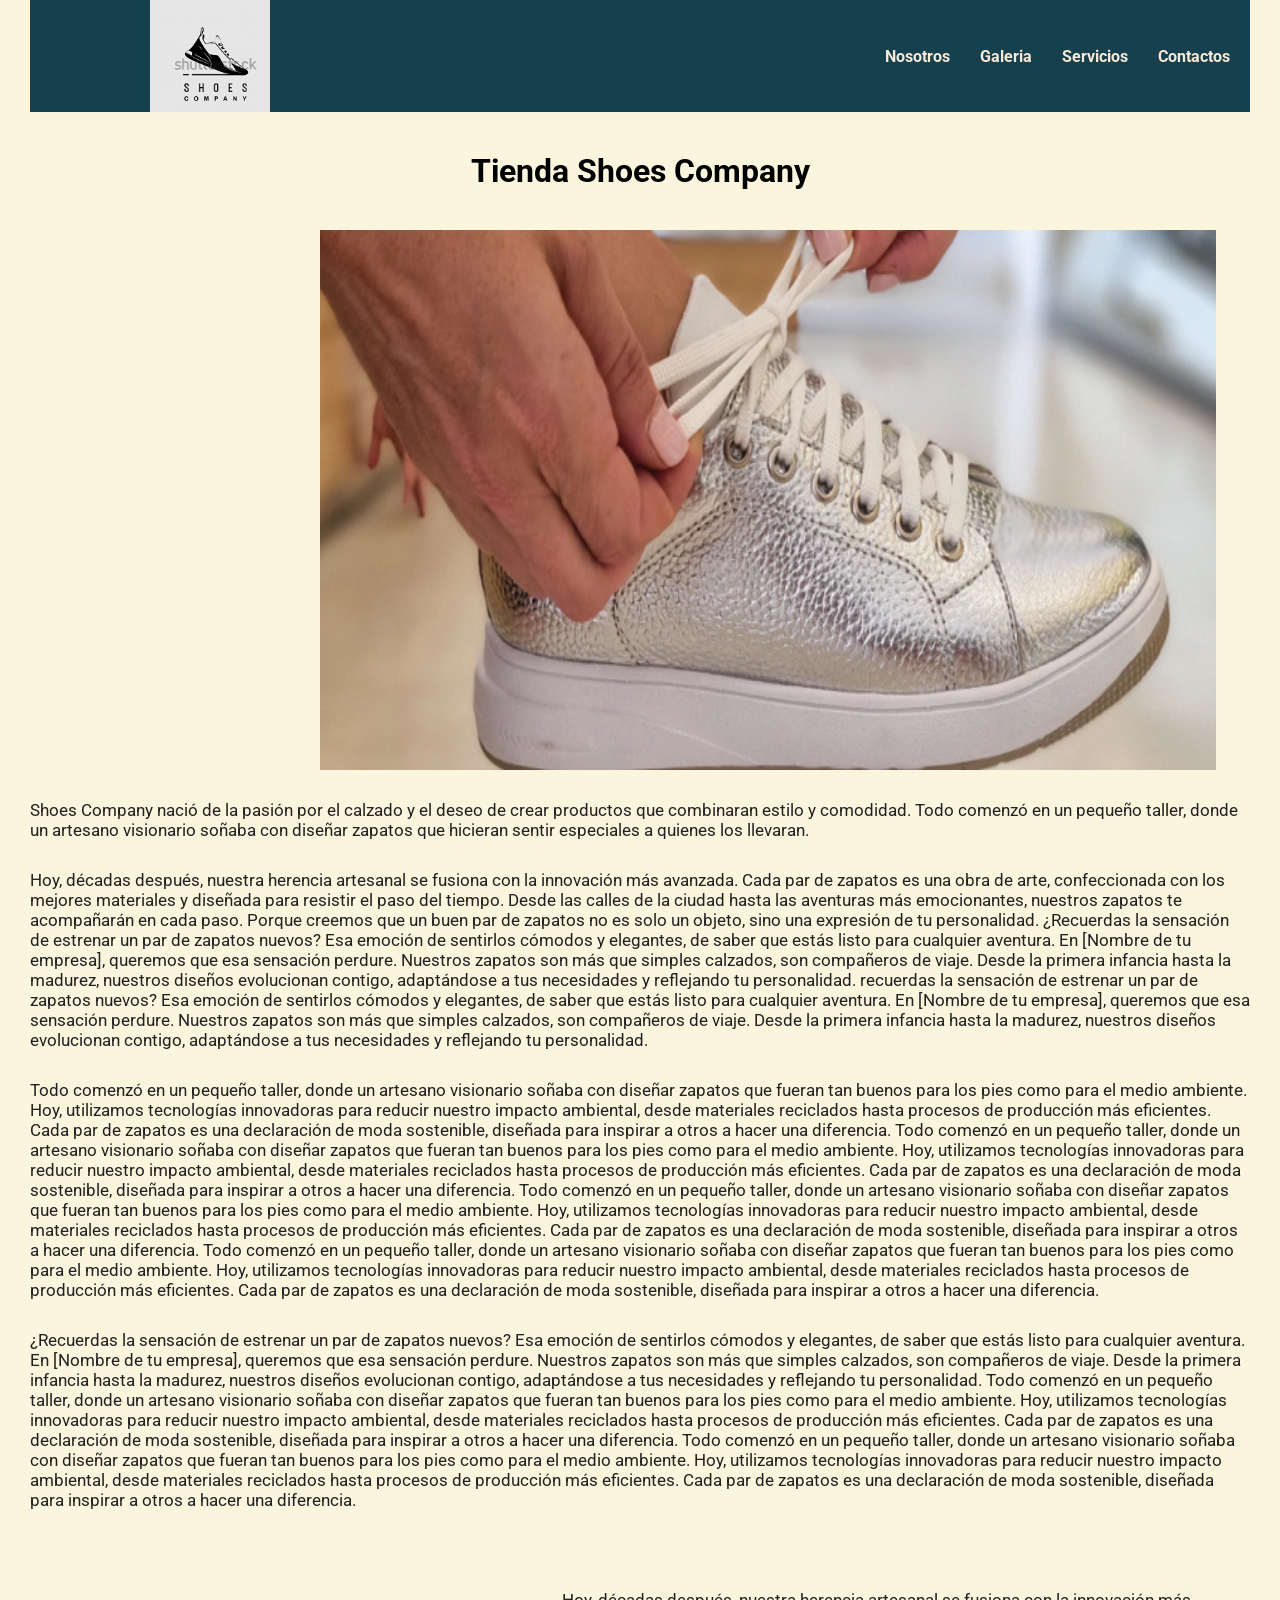
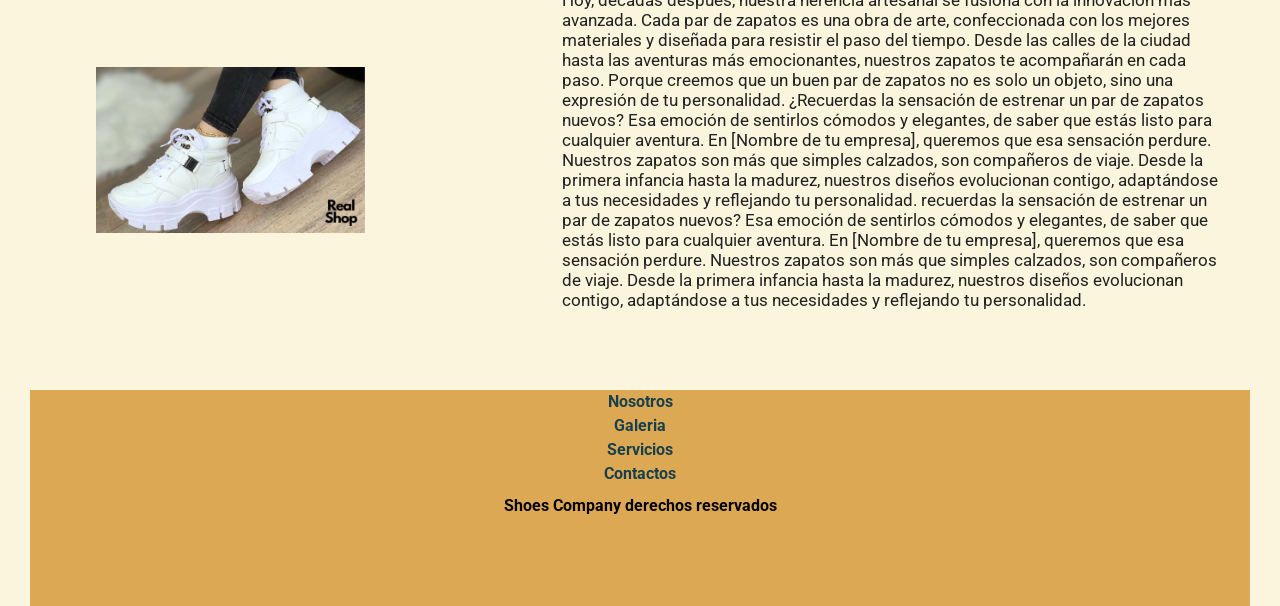
==== index.html @ 7ca97a40 "actualizo actualizo carpetas" ====
<html lang="en">
<head>
    <meta charset="UTF-8">
    <meta name="viewport" content="width=device-width, initial-scale=1.0">
    <title>Shoes Company</title>
    <link rel="stylesheet" href="./css/style.css">
    <link rel="preconnect" href="https://fonts.googleapis.com">
<link rel="preconnect" href="https://fonts.gstatic.com" crossorigin>
<link href="https://fonts.googleapis.com/css2?family=Roboto:ital,wght@0,100..900;1,100..900&display=swap" rel="stylesheet">
</head>
<body>
    <!-- Este es un nuevo Header con una barra de navegacion nueva -->
    <header> 
        <img class="logo" src="./img/logo.png" alt="Logo pagina" />
        <nav>
          <ul>
            <li><a href="./html/nosotros.html">Nosotros</a></li>
            <li><a href="./html/galeria.html">Galeria</a></li> 
            <li><a href="./html/servicios.html">Servicios</a></li>
            <li><a href="./html/contacto.html">Contactos</a></li>
          </ul>
        </nav>
      </header>
         
    </header>

    
    <main>
        <h1>Tienda Shoes Company</h1>
        <div>
            <img src="img/image-home-1.png" alt="">
          </div>
        <p class="texto-contenido">Shoes Company  nació de la pasión por el calzado y el deseo de crear productos que combinaran estilo y comodidad. Todo comenzó en un pequeño taller, donde un artesano visionario soñaba con diseñar zapatos que hicieran sentir especiales a quienes los llevaran.</p>

            

        <p class="texto-contenido">Hoy, décadas después, nuestra herencia artesanal se fusiona con la innovación más avanzada. Cada par de zapatos es una obra de arte, confeccionada con los mejores materiales y diseñada para resistir el paso del tiempo. Desde las calles de la ciudad hasta las aventuras más emocionantes, nuestros zapatos te acompañarán en cada paso. Porque creemos que un buen par de zapatos no es solo un objeto, sino una expresión de tu personalidad. 
        ¿Recuerdas la sensación de estrenar un par de zapatos nuevos? Esa emoción de sentirlos cómodos y elegantes, de saber que estás listo para cualquier aventura. En [Nombre de tu empresa], queremos que esa sensación perdure. Nuestros zapatos son más que simples calzados, son compañeros de viaje. Desde la primera infancia hasta la madurez, nuestros diseños evolucionan contigo, adaptándose a tus necesidades y reflejando tu personalidad. recuerdas la sensación de estrenar un par de zapatos nuevos? Esa emoción de sentirlos cómodos y elegantes, de saber que estás listo para cualquier aventura. En [Nombre de tu empresa], queremos que esa sensación perdure. Nuestros zapatos son más que simples calzados, son compañeros de viaje. Desde la primera infancia hasta la madurez, nuestros diseños evolucionan contigo, adaptándose a tus necesidades y reflejando tu personalidad. </p>

            
            

        <p class="texto-contenido">Todo comenzó en un pequeño taller, donde un artesano visionario soñaba con diseñar zapatos que fueran tan buenos para los pies como para el medio ambiente. Hoy, utilizamos tecnologías innovadoras para reducir nuestro impacto ambiental, desde materiales reciclados hasta procesos de producción más eficientes. Cada par de zapatos es una declaración de moda sostenible, diseñada para inspirar a otros a hacer una diferencia. 
            Todo comenzó en un pequeño taller, donde un artesano visionario soñaba con diseñar zapatos que fueran tan buenos para los pies como para el medio ambiente. Hoy, utilizamos tecnologías innovadoras para reducir nuestro impacto ambiental, desde materiales reciclados hasta procesos de producción más eficientes. Cada par de zapatos es una declaración de moda sostenible, diseñada para inspirar a otros a hacer una diferencia.
            Todo comenzó en un pequeño taller, donde un artesano visionario soñaba con diseñar zapatos que fueran tan buenos para los pies como para el medio ambiente. Hoy, utilizamos tecnologías innovadoras para reducir nuestro impacto ambiental, desde materiales reciclados hasta procesos de producción más eficientes. Cada par de zapatos es una declaración de moda sostenible, diseñada para inspirar a otros a hacer una diferencia.
            Todo comenzó en un pequeño taller, donde un artesano visionario soñaba con diseñar zapatos que fueran tan buenos para los pies como para el medio ambiente. Hoy, utilizamos tecnologías innovadoras para reducir nuestro impacto ambiental, desde materiales reciclados hasta procesos de producción más eficientes. Cada par de zapatos es una declaración de moda sostenible, diseñada para inspirar a otros a hacer una diferencia. </p>

        <p class="texto-contenido"> ¿Recuerdas la sensación de estrenar un par de zapatos nuevos? Esa emoción de sentirlos cómodos y elegantes, de saber que estás listo para cualquier aventura. En [Nombre de tu empresa], queremos que esa sensación perdure. Nuestros zapatos son más que simples calzados, son compañeros de viaje. Desde la primera infancia hasta la madurez, nuestros diseños evolucionan contigo, adaptándose a tus necesidades y reflejando tu personalidad. 
            Todo comenzó en un pequeño taller, donde un artesano visionario soñaba con diseñar zapatos que fueran tan buenos para los pies como para el medio ambiente. Hoy, utilizamos tecnologías innovadoras para reducir nuestro impacto ambiental, desde materiales reciclados hasta procesos de producción más eficientes. Cada par de zapatos es una declaración de moda sostenible, diseñada para inspirar a otros a hacer una diferencia.
            Todo comenzó en un pequeño taller, donde un artesano visionario soñaba con diseñar zapatos que fueran tan buenos para los pies como para el medio ambiente. Hoy, utilizamos tecnologías innovadoras para reducir nuestro impacto ambiental, desde materiales reciclados hasta procesos de producción más eficientes. Cada par de zapatos es una declaración de moda sostenible, diseñada para inspirar a otros a hacer una diferencia.
           

        </p>
       
    
    </main>
    <section class="container">
        <div class="imagen-section">
            <img src="/entrega 2/img/imagen-ome2.png" alt="zapas" srcset="">
           
        </div>
        <div class="contenido"><p class="texto-contenido">Hoy, décadas después, nuestra herencia artesanal se fusiona con la innovación más avanzada. Cada par de zapatos es una obra de arte, confeccionada con los mejores materiales y diseñada para resistir el paso del tiempo. Desde las calles de la ciudad hasta las aventuras más emocionantes, nuestros zapatos te acompañarán en cada paso. Porque creemos que un buen par de zapatos no es solo un objeto, sino una expresión de tu personalidad. 
            ¿Recuerdas la sensación de estrenar un par de zapatos nuevos? Esa emoción de sentirlos cómodos y elegantes, de saber que estás listo para cualquier aventura. En [Nombre de tu empresa], queremos que esa sensación perdure. Nuestros zapatos son más que simples calzados, son compañeros de viaje. Desde la primera infancia hasta la madurez, nuestros diseños evolucionan contigo, adaptándose a tus necesidades y reflejando tu personalidad. recuerdas la sensación de estrenar un par de zapatos nuevos? Esa emoción de sentirlos cómodos y elegantes, de saber que estás listo para cualquier aventura. En [Nombre de tu empresa], queremos que esa sensación perdure. Nuestros zapatos son más que simples calzados, son compañeros de viaje. Desde la primera infancia hasta la madurez, nuestros diseños evolucionan contigo, adaptándose a tus necesidades y reflejando tu personalidad. </p>
            </div>
               
    </section>

    <footer> <!-- se mejora el footer -->
        <ul>
            <li><a href="./html/nosotros.html">Nosotros</a></li>
            <li><a href="./html/galeria.html">Galeria</a></li> 
            <li><a href="./html/servicios.html">Servicios</a></li>
            <li><a href="./html/contacto.html">Contactos</a></li>
          </ul>
          <span> Shoes Company derechos reservados</span>
    </footer>
</body>

</html>
---- css/style.css ----
/* aca iniciamos con el reset */
* {
  margin: 0;
  padding: 0;
  box-sizing: border-box;
  font-family: "Roboto", serif; /* font family declarada para todo el proyecto*/
}

/* los estilos del header */

header {
  background-color: #16404d;
  display: flex;
  justify-content: space-between;
  align-items: center;
  padding-right: 20px;
  margin: 0px 30px;
}

.logo {
  margin-left: 10%;
  width: 10%;
}

.logo2 {
  margin-left: 10%;
  width: 15%;
}
header nav ul {
  color: whitesmoke;
  list-style: none;
  display: flex;
  gap: 30px;
}

a {
  color: antiquewhite;
  text-decoration: none;
  font-weight: bold;
}

a:hover {
  /* aplico pseudo clase que cambie el estado de la etiqueta*/
  color: #a6cdc6;
  text-decoration: underline;
}

/* los estilos del body */
body {
  background-color: #fbf5dd;
  height: 60%;
}

h1 {
  text-align: center;
  margin-top: 40px;
  margin-bottom: 40px;
}

h2 {
  padding: 30px;
}

.texto-contenido {
  font-size: 17px;
  color: #212121;
  font-family: "Roboto", serif;
  margin: 30px 30px; /* aplicamos un margin para alinear el texto */
}

.container {
  /* aplique flex box para situar la imagen al lado del texto */
  display: flex;
  align-items: center;
  justify-content: space-between;
  flex-wrap: wrap;
}

.imagen-section {
  width: 30%;
}

.imagen-section img {
  max-width: 100%;
  height: auto;
}

.contenido {
  width: 60%;
  padding: 20px;
}

/* mq para el index */
@media (min-width: 520px) {
  .container {
    flex-direction: column;
  }
  .body {
    display: flex;
    justify-content: center;
    align-items: center;
  }
}

@media (min-width: 728px) {
  .container {
    flex-direction: row;
  }
}

@media (min-width: 1024px) {
  .container {
    flex-direction: row;
  }
}

/* flex para el formulario de contacto */

form {
  display: flex;
  flex-direction: column;
  max-width: 900px;
  margin: 0 auto;
  padding: 20px;
  border: 1px solid #ccc;
  border-radius: 5px;
}

/* estilos de la galeria con Grid */
.contenedor-grid {
  width: 100%;
  margin: auto;
  justify-content: center;
}

img {
  width: 70%;
  height: 100%;
}

.calzado-columna {
  margin: 5px;
}

.calzado .contenedor-grid {
  display: grid;
  justify-content: center;
}

@media (min-width: 520px) {
  .calzado .contenedor-grid {
    grid-template-columns: repeat(1, 1fr);
  }
}

@media (min-width: 728px) {
  .calzado .contenedor-grid {
    grid-template-columns: repeat(2, 1fr);
  }
}

@media (min-width: 1024px) {
  .calzado .contenedor-grid {
    grid-template-columns: repeat(3, 1fr);
  }
}
/* footer */
footer {
  background-color: #dda853;
  height: 40%;
  text-align: center;
  font-weight: bolder;
  margin: 30px;
}

li ul a {
  text-decoration: none;
}
img {
  margin-left: 25%;
}

.imagenes-galeria {
  margin-left: 0%;
}

footer ul {
  list-style: none;
  margin: 10px;
}

footer ul li a {
  color: #16404d;
  line-height: 1.5;
}
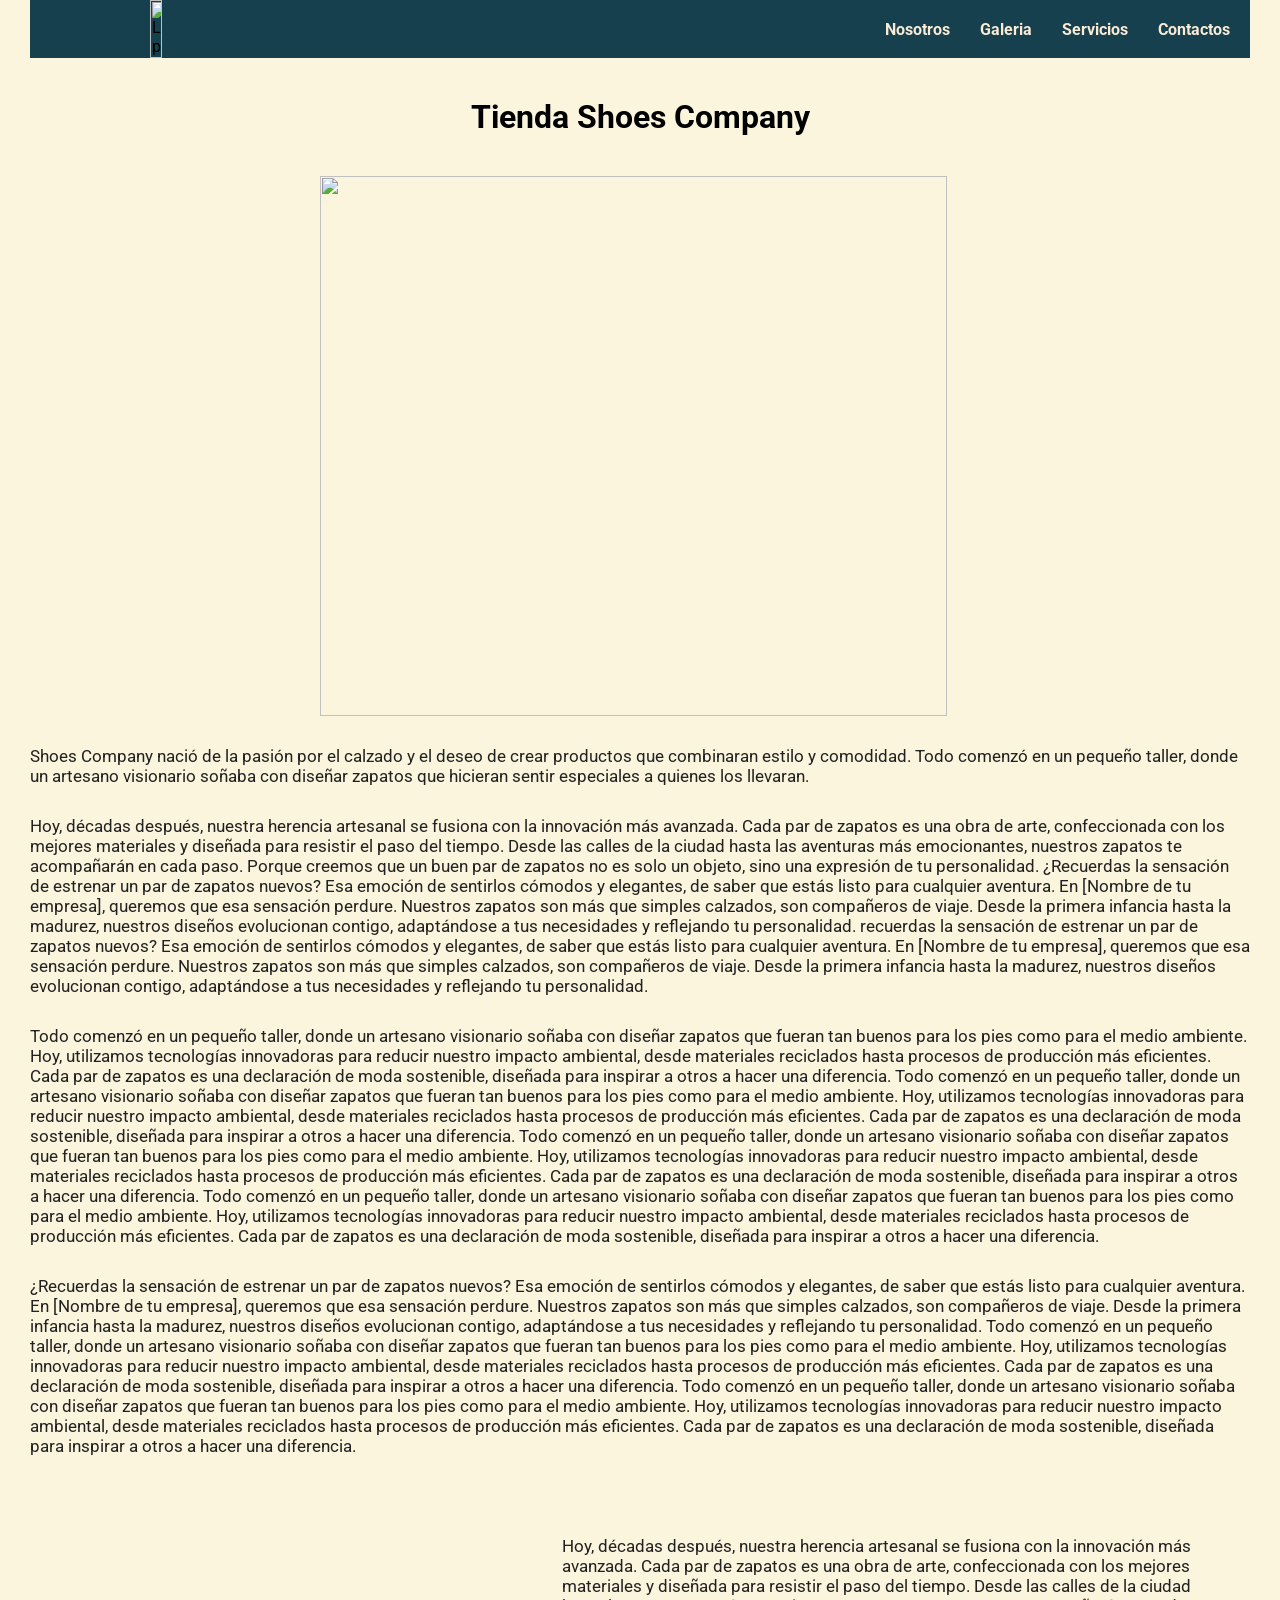
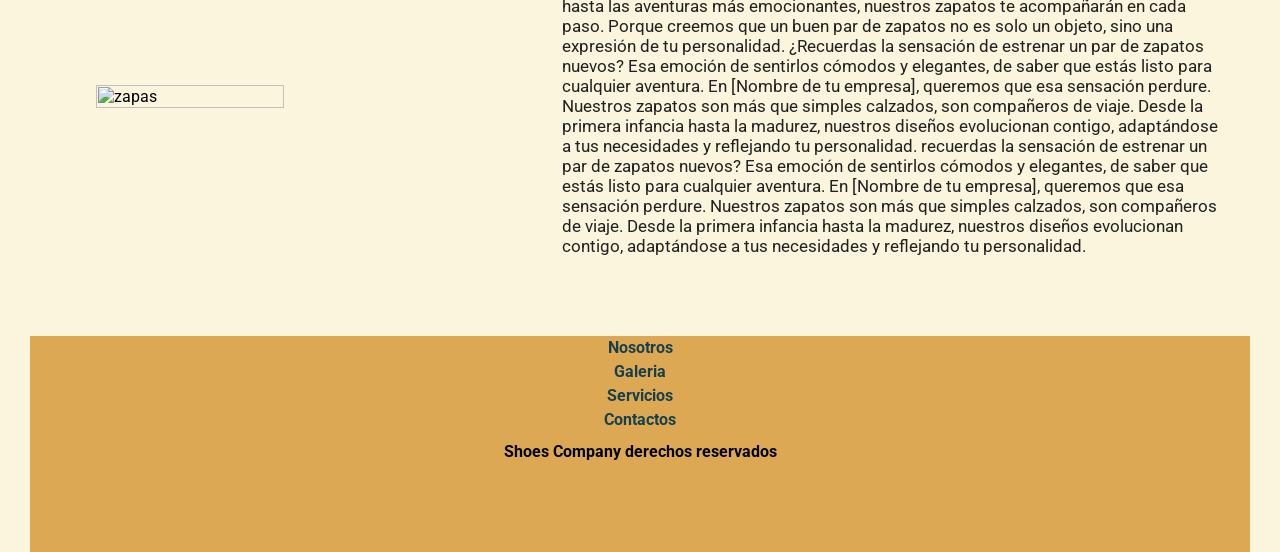
==== commit 8443a635: "nuevo cambio actualizo" ====
--- a/index.html
+++ b/index.html
@@ -11,7 +11,7 @@
 <body>
     <!-- Este es un nuevo Header con una barra de navegacion nueva -->
     <header> 
-        <img class="logo" src="./img/logo.png" alt="Logo pagina" />
+        <img class="logo" src="../Entrega2-Coder/img/logo.png" alt="Logo pagina" />
         <nav>
           <ul>
             <li><a href="./html/nosotros.html">Nosotros</a></li>
@@ -28,7 +28,7 @@
     <main>
         <h1>Tienda Shoes Company</h1>
         <div>
-            <img src="img/image-home-1.png" alt="">
+            <img src="../Entrega2-Coder/img/image-home-1.png" alt="">
           </div>
         <p class="texto-contenido">Shoes Company  nació de la pasión por el calzado y el deseo de crear productos que combinaran estilo y comodidad. Todo comenzó en un pequeño taller, donde un artesano visionario soñaba con diseñar zapatos que hicieran sentir especiales a quienes los llevaran.</p>
 
@@ -56,7 +56,7 @@
     </main>
     <section class="container">
         <div class="imagen-section">
-            <img src="/entrega 2/img/imagen-ome2.png" alt="zapas" srcset="">
+            <img src="../Entrega2-Coder/img/imagen-ome2.png" alt="zapas" srcset="">
            
         </div>
         <div class="contenido"><p class="texto-contenido">Hoy, décadas después, nuestra herencia artesanal se fusiona con la innovación más avanzada. Cada par de zapatos es una obra de arte, confeccionada con los mejores materiales y diseñada para resistir el paso del tiempo. Desde las calles de la ciudad hasta las aventuras más emocionantes, nuestros zapatos te acompañarán en cada paso. Porque creemos que un buen par de zapatos no es solo un objeto, sino una expresión de tu personalidad. 
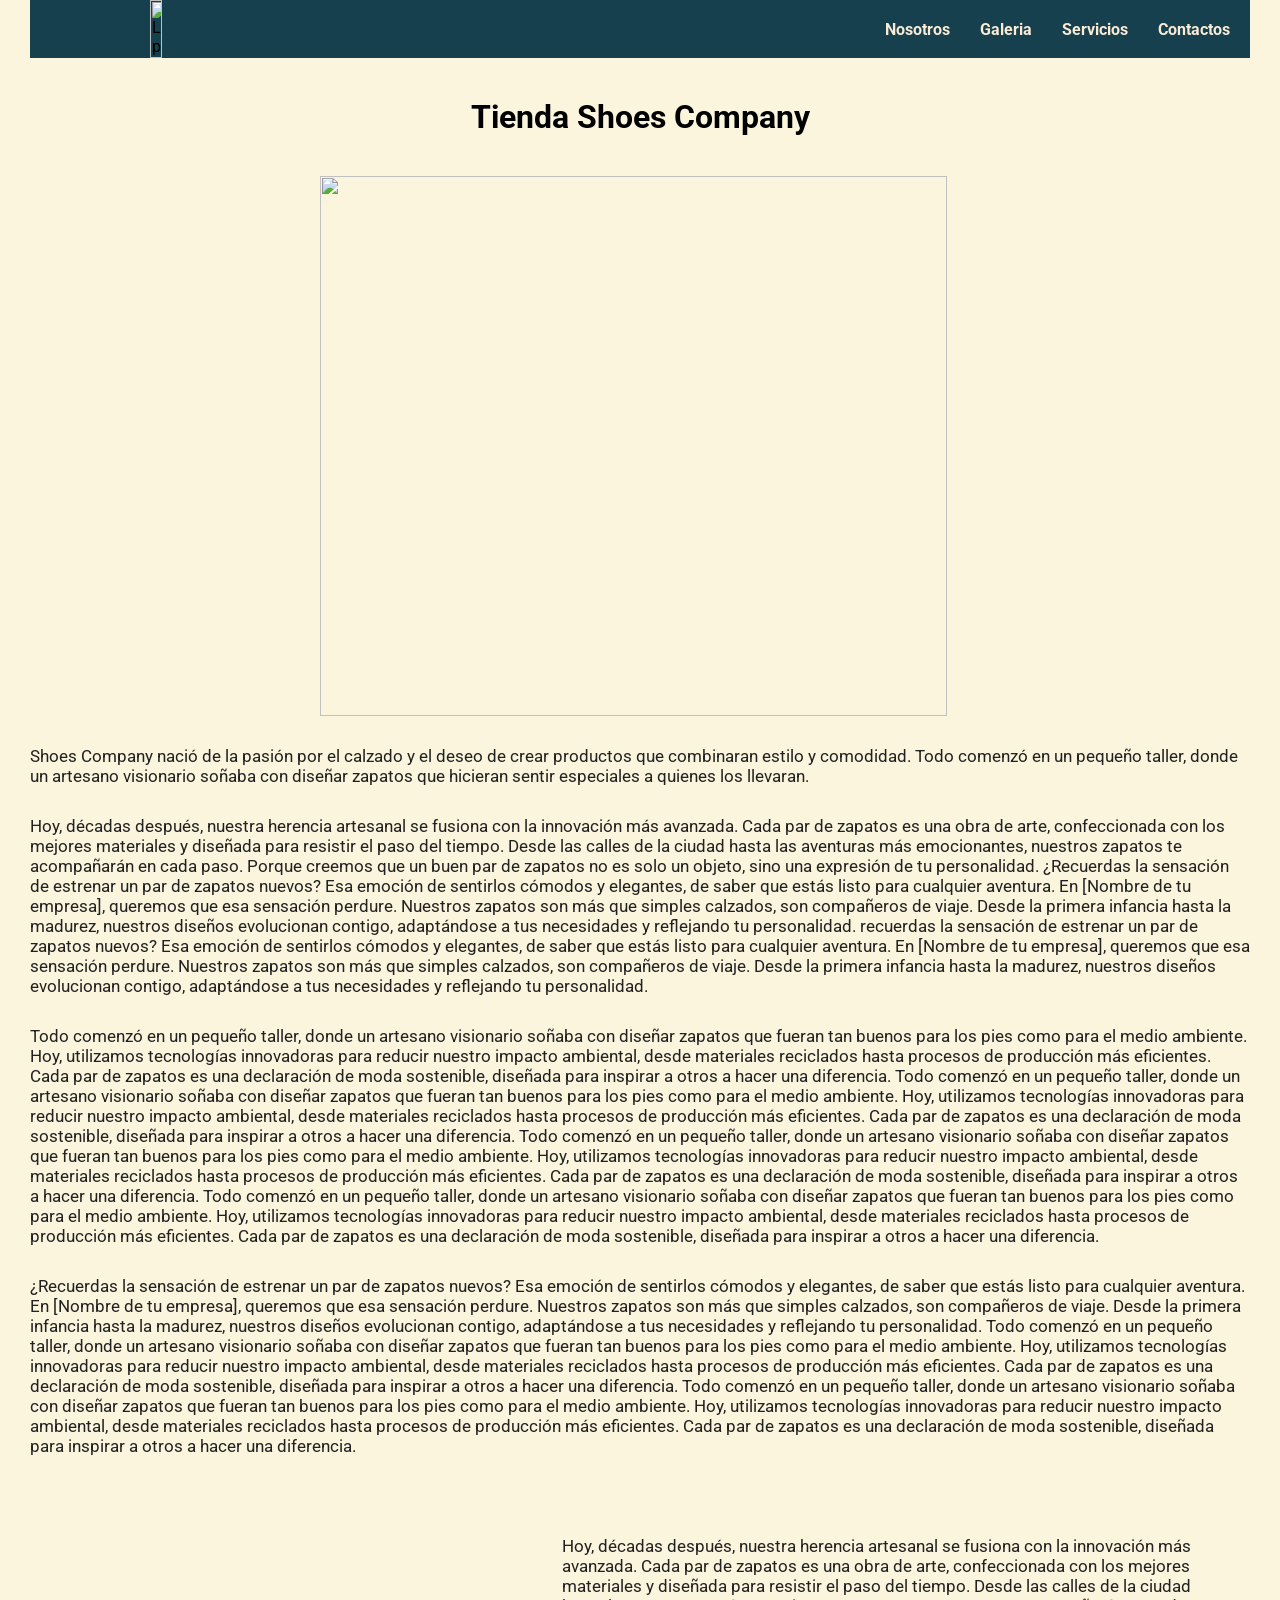
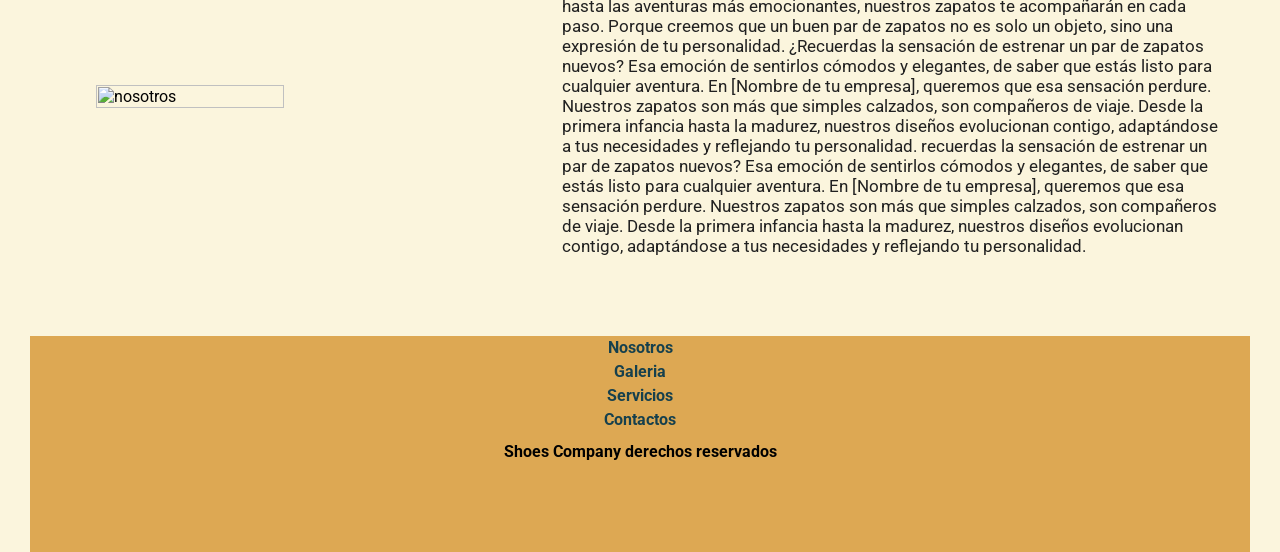
==== commit a4684549: "nuevo imagen para ver desde pages" ====
--- a/index.html
+++ b/index.html
@@ -56,7 +56,7 @@
     </main>
     <section class="container">
         <div class="imagen-section">
-            <img src="../Entrega2-Coder/img/imagen-ome2.png" alt="zapas" srcset="">
+            <img src="../Entrega2-Coder/img/imagen de pagina nosotros 1.png" alt="nosotros" srcset="">
            
         </div>
         <div class="contenido"><p class="texto-contenido">Hoy, décadas después, nuestra herencia artesanal se fusiona con la innovación más avanzada. Cada par de zapatos es una obra de arte, confeccionada con los mejores materiales y diseñada para resistir el paso del tiempo. Desde las calles de la ciudad hasta las aventuras más emocionantes, nuestros zapatos te acompañarán en cada paso. Porque creemos que un buen par de zapatos no es solo un objeto, sino una expresión de tu personalidad. 
--- a/css/style.css
+++ b/css/style.css
@@ -147,6 +147,7 @@
   justify-content: center;
 }
 
+/* Media Query para index */
 @media (min-width: 520px) {
   .calzado .contenedor-grid {
     grid-template-columns: repeat(1, 1fr);
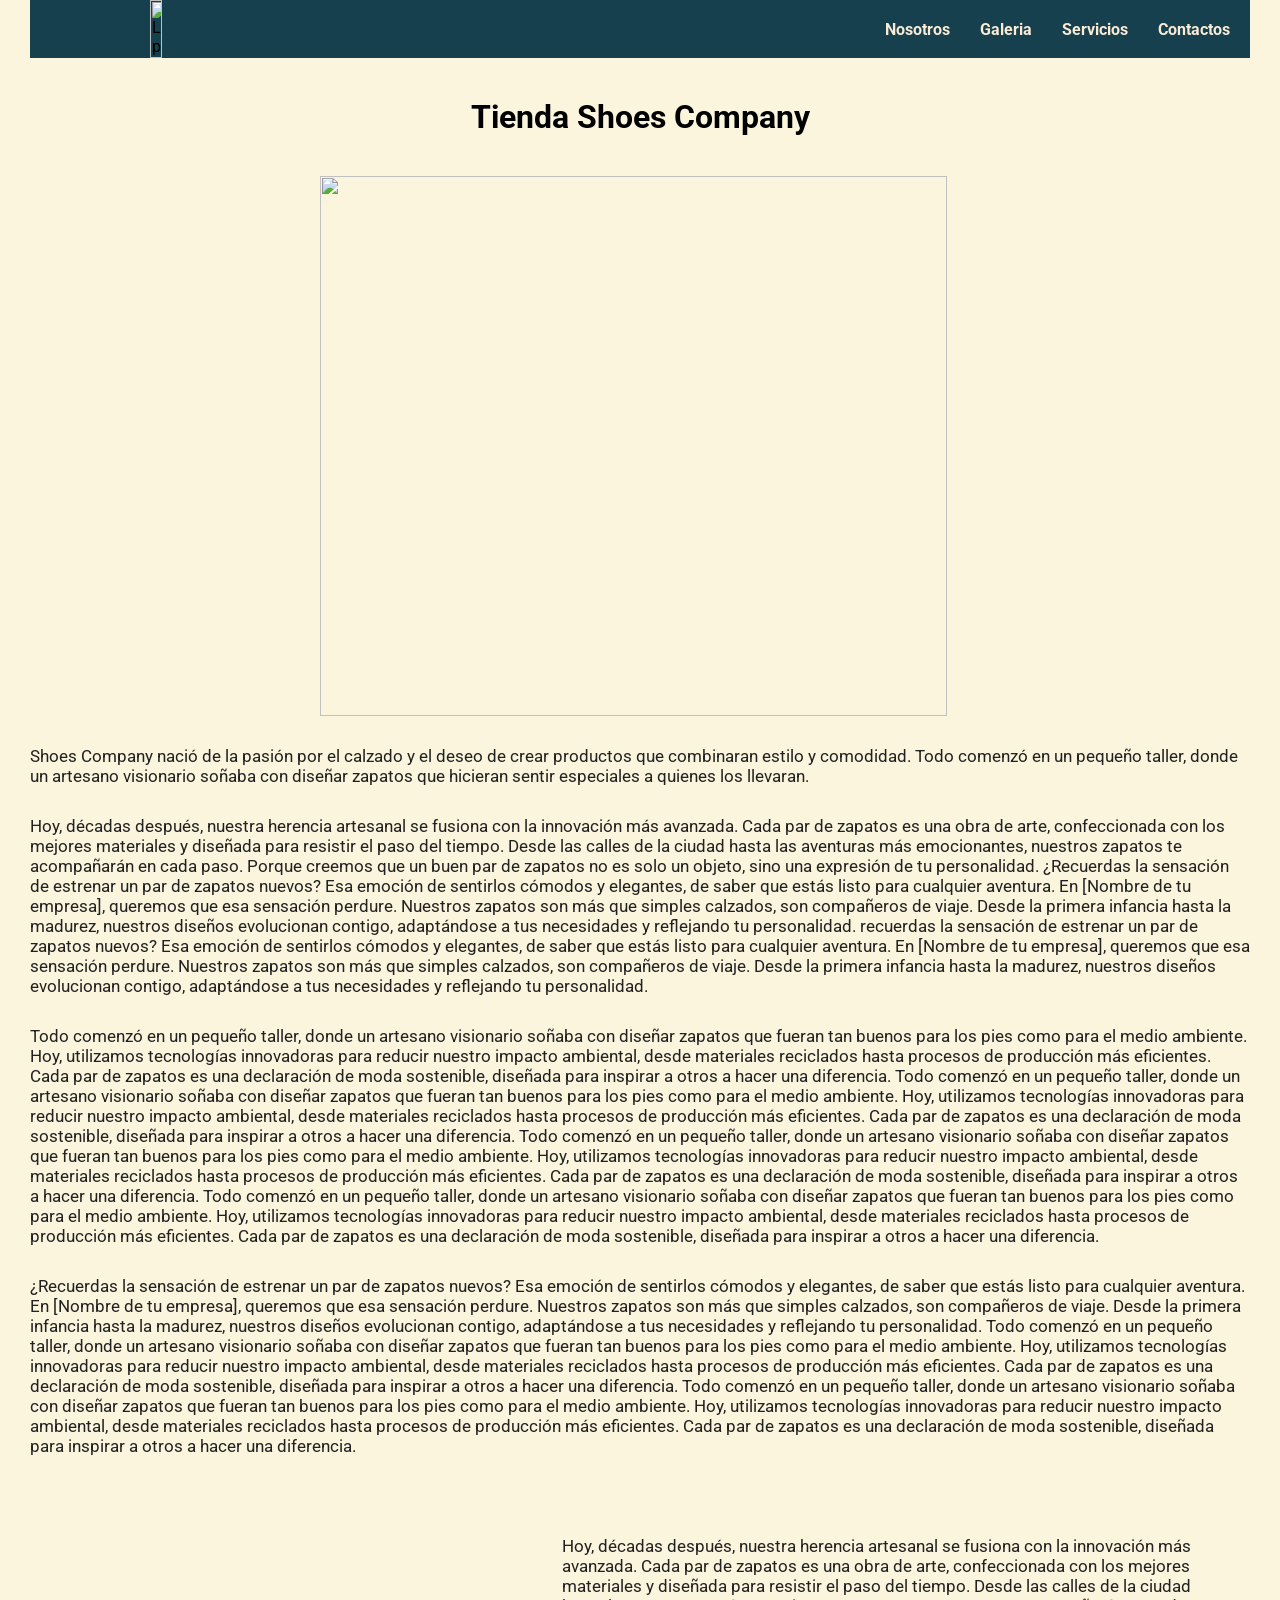
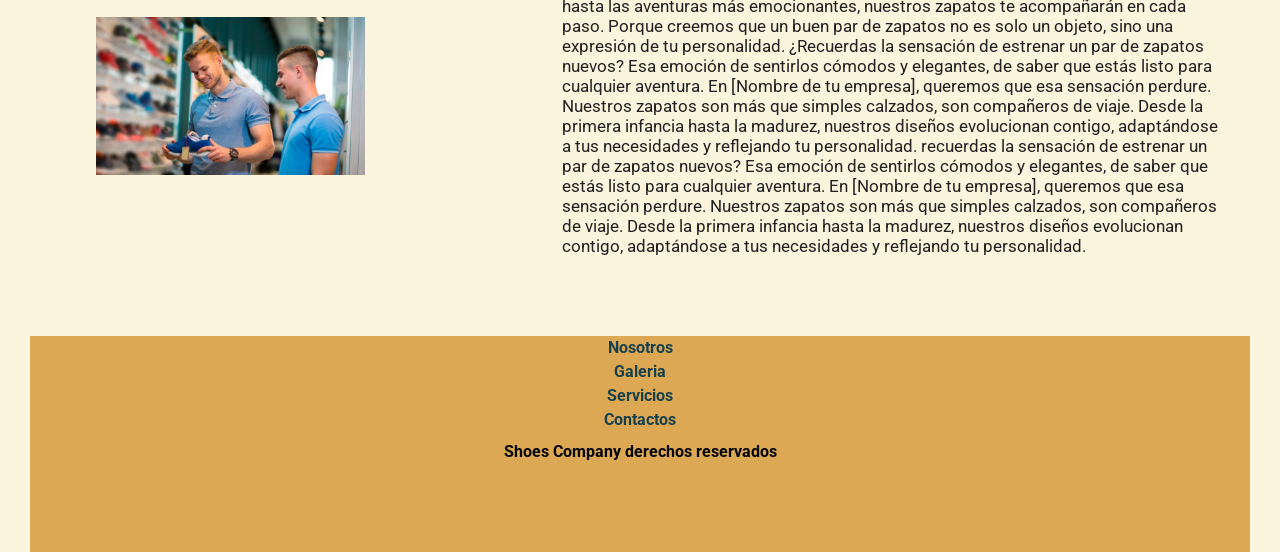
==== commit 9c096014: "actualizo rutas img" ====
--- a/index.html
+++ b/index.html
@@ -56,7 +56,7 @@
     </main>
     <section class="container">
         <div class="imagen-section">
-            <img src="../Entrega2-Coder/img/imagen de pagina nosotros 1.png" alt="nosotros" srcset="">
+            <img src="../img/imagen de pagina nosotros 1.png" alt="nosotros" srcset="">
            
         </div>
         <div class="contenido"><p class="texto-contenido">Hoy, décadas después, nuestra herencia artesanal se fusiona con la innovación más avanzada. Cada par de zapatos es una obra de arte, confeccionada con los mejores materiales y diseñada para resistir el paso del tiempo. Desde las calles de la ciudad hasta las aventuras más emocionantes, nuestros zapatos te acompañarán en cada paso. Porque creemos que un buen par de zapatos no es solo un objeto, sino una expresión de tu personalidad. 
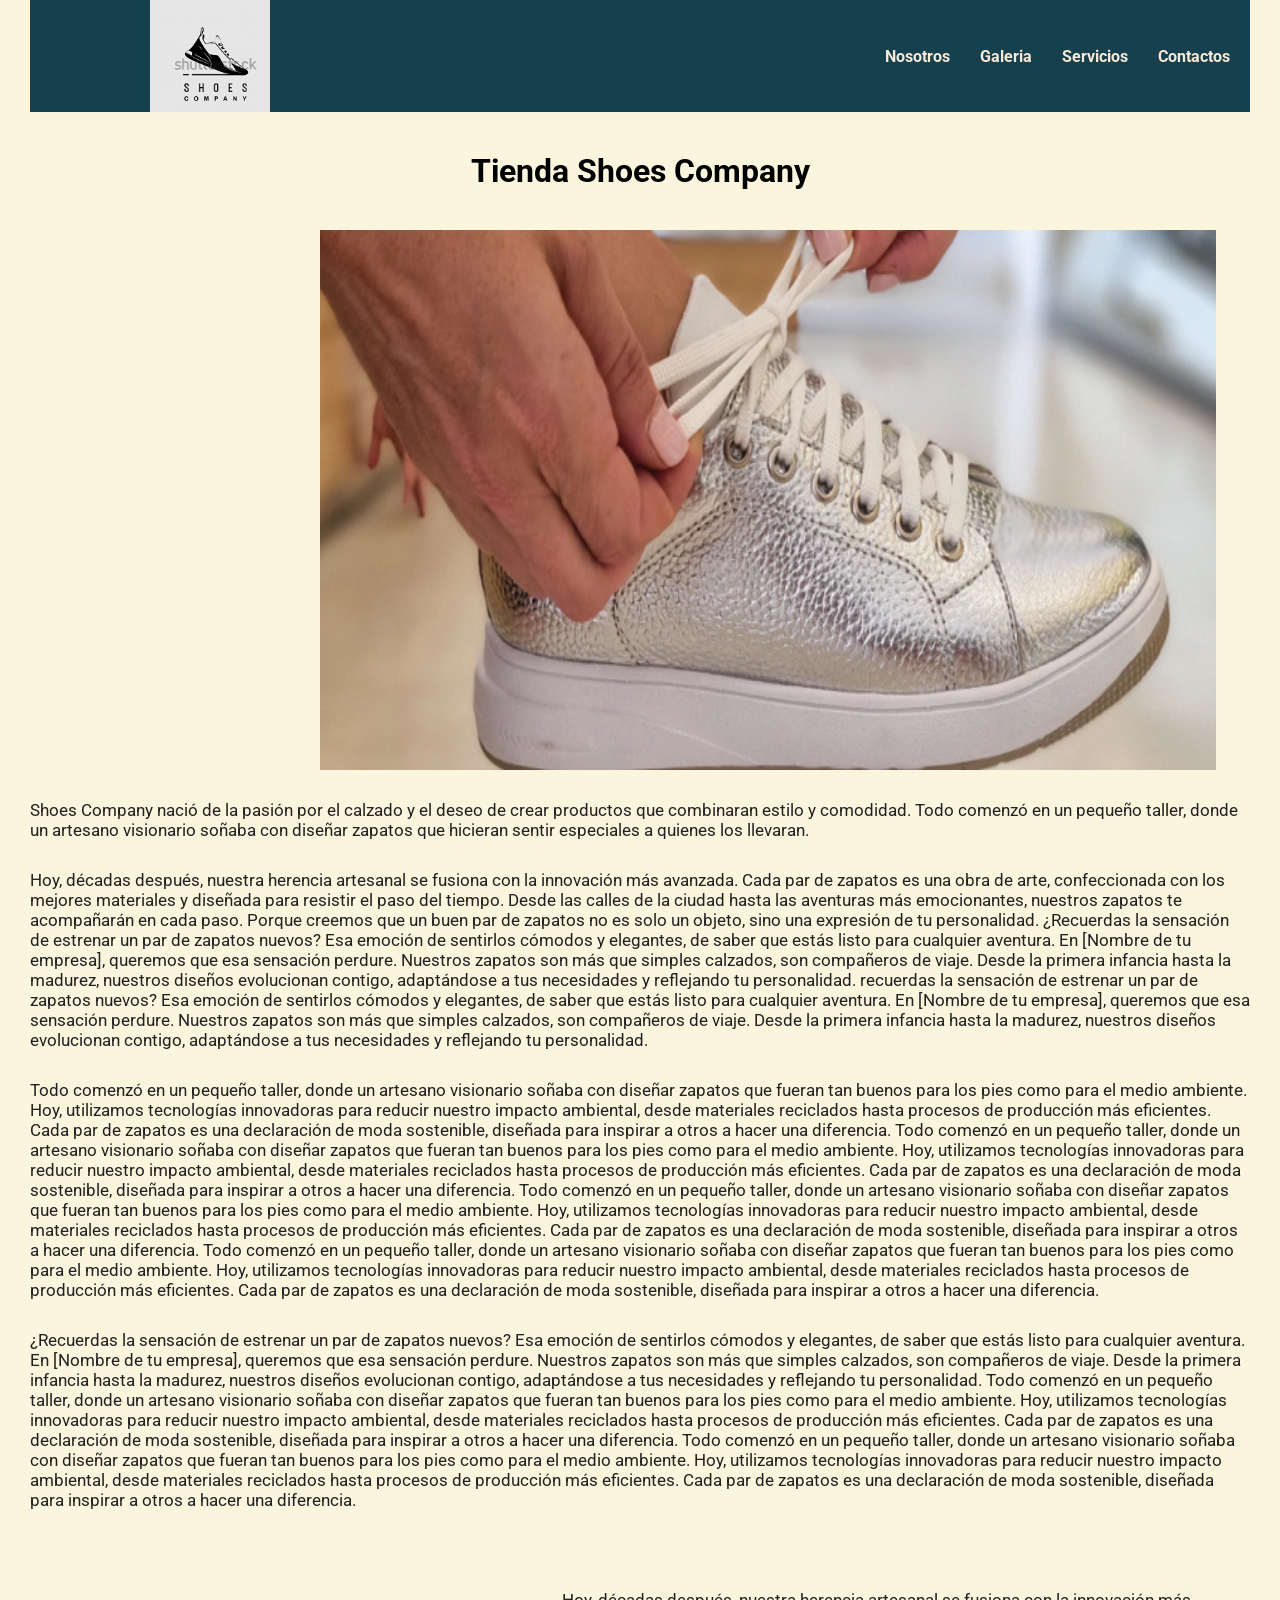
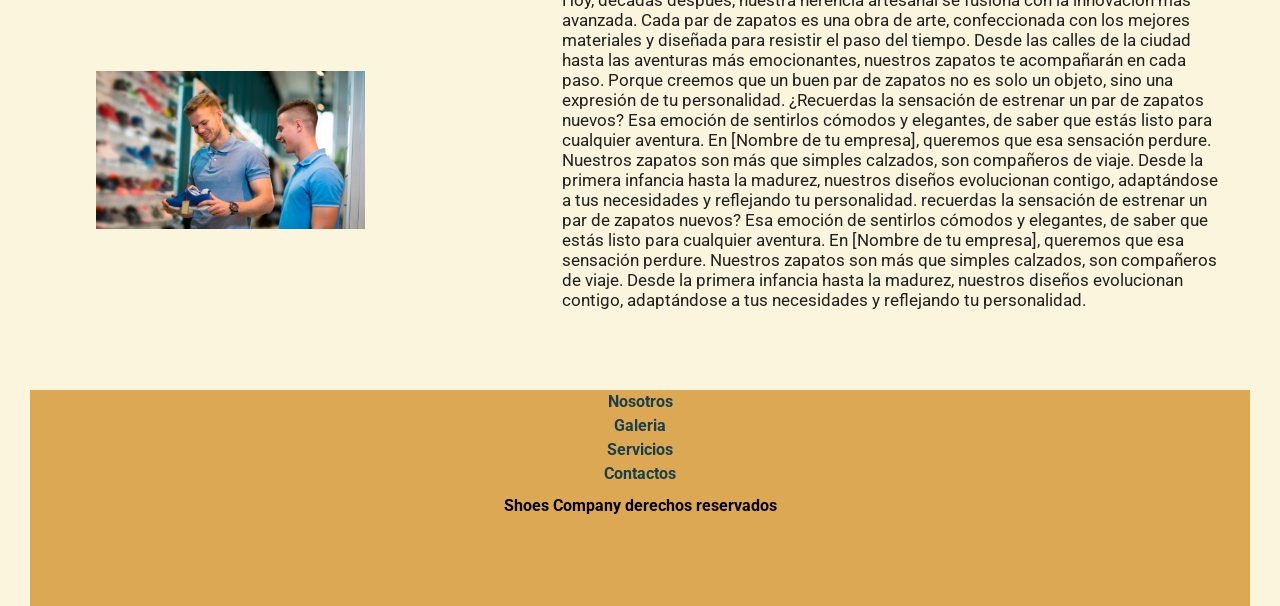
==== commit abed86cf: "update ruta index" ====
--- a/index.html
+++ b/index.html
@@ -11,7 +11,7 @@
 <body>
     <!-- Este es un nuevo Header con una barra de navegacion nueva -->
     <header> 
-        <img class="logo" src="../Entrega2-Coder/img/logo.png" alt="Logo pagina" />
+        <img class="logo" src="../img/logo.png" alt="Logo pagina" />
         <nav>
           <ul>
             <li><a href="./html/nosotros.html">Nosotros</a></li>
@@ -28,7 +28,7 @@
     <main>
         <h1>Tienda Shoes Company</h1>
         <div>
-            <img src="../Entrega2-Coder/img/image-home-1.png" alt="">
+            <img src="../img/image-home-1.png" alt="">
           </div>
         <p class="texto-contenido">Shoes Company  nació de la pasión por el calzado y el deseo de crear productos que combinaran estilo y comodidad. Todo comenzó en un pequeño taller, donde un artesano visionario soñaba con diseñar zapatos que hicieran sentir especiales a quienes los llevaran.</p>
 
